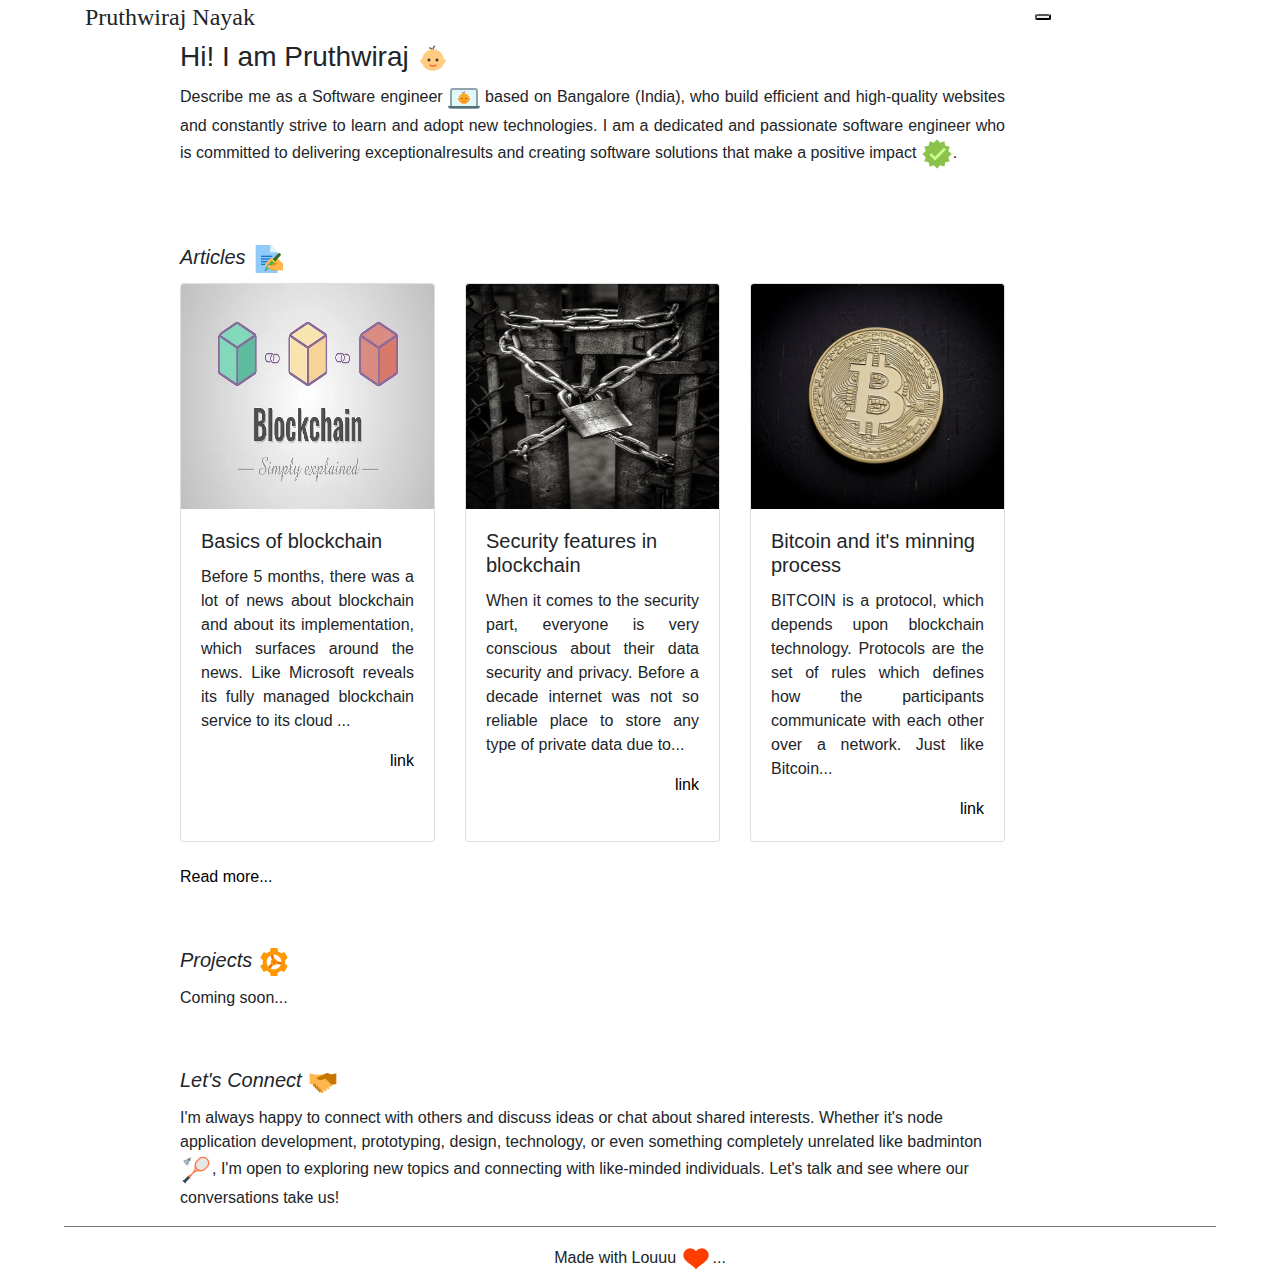
==== index.html @ 2539ef24 "lines justified and indentation added properly" ====
<!DOCTYPE html>
<html>

<head>
    <meta charset='utf-8'>
    <meta http-equiv='X-UA-Compatible' content='IE=edge'>
    <title>Pruthwiraj</title>
    <meta name='viewport' content='width=device-width, initial-scale=1'>
    <link rel='stylesheet' type='text/css' media='screen' href='css/index.css'>
    <link rel="stylesheet" href="https://cdn.jsdelivr.net/npm/bootstrap@4.3.1/dist/css/bootstrap.min.css"
        integrity="sha384-ggOyR0iXCbMQv3Xipma34MD+dH/1fQ784/j6cY/iJTQUOhcWr7x9JvoRxT2MZw1T" crossorigin="anonymous">
    <link rel="stylesheet" href="https://use.fontawesome.com/releases/v5.6.3/css/all.css"
        integrity="sha384-UHRtZLI+pbxtHCWp1t77Bi1L4ZtiqrqD80Kn4Z8NTSRyMA2Fd33n5dQ8lWUE00s/" crossorigin="anonymous">
</head>

<body>
    <div class="container">
        <div class="header row">
            <div class="author-name col-10">
                <h4>Pruthwiraj Nayak</h4>
            </div>
            <div class="col-2">
                <button class="toggle-button" onclick=" darkMode()">
                    <i id="db" class="fas fa-sun"></i>
                </button>
            </div>
        </div>
        <div class="content">
            <div class="about-me-section row">
                <div class="col-md-1"></div>
                <div class="about-me-header col-md-11">
                    <h3>Hi! I am Pruthwiraj <img class="align-middle" src="./public/icons/icons8-babys-room-32.png" />
                    </h3>
                </div>
                <div class="about-me-content col-md-12">
                    <div class="row">
                        <div class="col-md-1"></div>
                        <div class="col-md-9">
                            <p class="text-justify">
                                Describe me as a Software engineer <img class="align-middle"
                                    src="./public/icons/icons8-baby-app-32.png" /> based on Bangalore (India), who build
                                efficient and high-quality websites and constantly strive to learn and adopt new
                                technologies. I am a dedicated and passionate software engineer who is committed to
                                delivering exceptionalresults and creating software solutions that make a positive
                                impact <img class="align-middle" src="./public/icons/icons8-approval-32.png" />.
                            </p>
                        </div>
                        <div class="col-md-2"></div>
                    </div>
                </div>
            </div>
            <div class="article-section">
                <div class="row">
                    <div class="col-md-1"></div>
                    <div class="article-header col-md-11">
                        <h5>
                            <i>Articles</i>
                            <img class="align-middle" src="./public/icons/icons8-signing-a-document-32.png" />
                        </h5>
                    </div>
                </div>
                <div class="article-content row">
                    <div class="col-md-1"></div>
                    <div class="col-md-9">
                        <div class="card-deck">
                            <div class="card">
                                <img class="card-img-top" src="./public/images/article1.webp" alt="Card image cap">
                                <div class="card-body">
                                    <h5 class="card-title">Basics of blockchain</h5>
                                    <p class="card-text text-justify">
                                        Before 5 months, there was a lot of news about blockchain and about its
                                        implementation, which surfaces around the news. Like Microsoft reveals its fully
                                        managed blockchain service to its cloud ...
                                    </p>
                                    <a href="https://medium.com/the-capital/what-is-blockchain-and-basics-of-ethereum-blockchain-network-9e4bc2278b2c"
                                        class="card-link float-right" target="_blank">link
                                        <i id="db" class="fas fa-arrow-right"></i></a>
                                </div>
                            </div>
                            <div class="card">
                                <img class="card-img-top" src="./public/images/article2.jpg" alt="Card image cap">
                                <div class="card-body">
                                    <h5 class="card-title">Security features in blockchain</h5>
                                    <p class="card-text text-justify">
                                        When it comes to the security part, everyone is very conscious about their data
                                        security and privacy. Before a decade internet was not so reliable place to
                                        store any type of private data due to...
                                    </p>
                                    <a href="https://medium.com/@pruthwirajnayak08/security-features-of-blockchain-and-how-it-works-2870490d3461"
                                        class="card-link float-right" target="_blank">link
                                        <i id="db" class="fas fa-arrow-right"></i></a>
                                </div>
                            </div>
                            <div class="card">
                                <img class="card-img-top" src="./public/images/article3.jpg" alt="Card image cap">
                                <div class="card-body">
                                    <h5 class="card-title">Bitcoin and it's minning process</h5>
                                    <p class="card-text text-justify">
                                        BITCOIN is a protocol, which depends upon blockchain technology. Protocols are
                                        the set of rules which defines how the participants communicate with each other
                                        over a network. Just like Bitcoin...
                                    </p>
                                    <a href="https://medium.com/@pruthwirajnayak08/https-medium-com-pruthwirajnayak-what-is-bitcoin-and-how-its-mining-process-works-8cf5aa51d87f"
                                        class="card-link float-right" target="_blank">link
                                        <i id="db" class="fas fa-arrow-right"></i></a>
                                </div>
                            </div>
                        </div>
                    </div>
                    <div class="col-md-2"></div>
                </div>
                <div class="row">
                    <div class="col-md-1"></div>
                    <a id="read-more" href="https://medium.com/@pruthwirajnayak08/" target="_blank" class="col-md-4">
                        Read more...
                    </a>
                    <div class="col-md-7"></div>
                </div>
            </div>
            <div class="project-section row">
                <div class="col-md-1"></div>
                <div class="project-header col-md-11">
                    <h5>
                        <i>Projects</i>
                        <img class="align-middle" src="./public/icons/icons8-engineering-32.png" />
                    </h5>
                </div>
                <div class="col-md-1"></div>
                <div class="project-content col-md-11">
                    Coming soon...
                </div>
            </div>
            <div class="connect-section">
                <div class="connect-header row">
                    <div class="col-md-1"></div>
                    <div class="col-md-9">
                        <h5>
                            <i>Let's Connect</i>
                            <img class="align-middle" src="./public/icons/icons8-handshake-32.png" />
                        </h5>
                    </div>
                    <div class="col-md-2"></div>
                </div>
                <div class="connect-content row">
                    <div class="col-md-1"></div>
                    <div class="col-md-9">
                        I'm always happy to connect with others and discuss ideas or chat about shared interests.
                        Whether it's node application development, prototyping, design, technology, or even something
                        completely unrelated like badminton <img class="align-middle"
                            src="./public/icons/icons8-badminton-32.png" />, I'm open to exploring new topics and
                        connecting with like-minded individuals. Let's talk and see where our conversations take us!
                    </div>
                    <div class="col-md-2"></div>
                </div>
            </div>
        </div>
    </div>
    <hr />
    <div class="container">
        <div class="footer-section text-center">
            Made with Louuu <img class="align-middle" src="./public/icons/icons8-favorite-32.png" />...
        </div>
    </div>
    <script src='script/index.js'></script>
    <script src="https://code.jquery.com/jquery-3.3.1.slim.min.js"
        integrity="sha384-q8i/X+965DzO0rT7abK41JStQIAqVgRVzpbzo5smXKp4YfRvH+8abtTE1Pi6jizo"
        crossorigin="anonymous"></script>
    <script src="https://cdn.jsdelivr.net/npm/popper.js@1.14.7/dist/umd/popper.min.js"
        integrity="sha384-UO2eT0CpHqdSJQ6hJty5KVphtPhzWj9WO1clHTMGa3JDZwrnQq4sF86dIHNDz0W1"
        crossorigin="anonymous"></script>
    <script src="https://cdn.jsdelivr.net/npm/bootstrap@4.3.1/dist/js/bootstrap.min.js"
        integrity="sha384-JjSmVgyd0p3pXB1rRibZUAYoIIy6OrQ6VrjIEaFf/nJGzIxFDsf4x0xIM+B07jRM"
        crossorigin="anonymous"></script>
</body>

</html>
---- css/index.css ----
.dark-mode {
    background-color: #282626;
    color: white;
}

.author-name {
    font-family: 'Times New Roman', Times, serif;
    margin-top: 3px;
}

.toggle-button {
    margin-top: 3px;
    font-size: 20px;
    border-radius: 25%;
}

.article-header {
    padding-top: 5%;
}

#read-more {
    text-decoration: none;
    color: black;
    padding-top: 2%;
}

.card-deck {
    height: 70%;
}

.card-img-top {
    min-height: 25vh;
    max-height: 25vh;
}

.card-link {
    text-decoration: none;
    color: black;
}

.project-header {
    padding-top: 5%;
}

.connect-header {
    padding-top: 5%;
}

hr {
    height: 1px;
    border-width: 0;
    color: gray;
    background-color: gray;
    width: 90%;
}
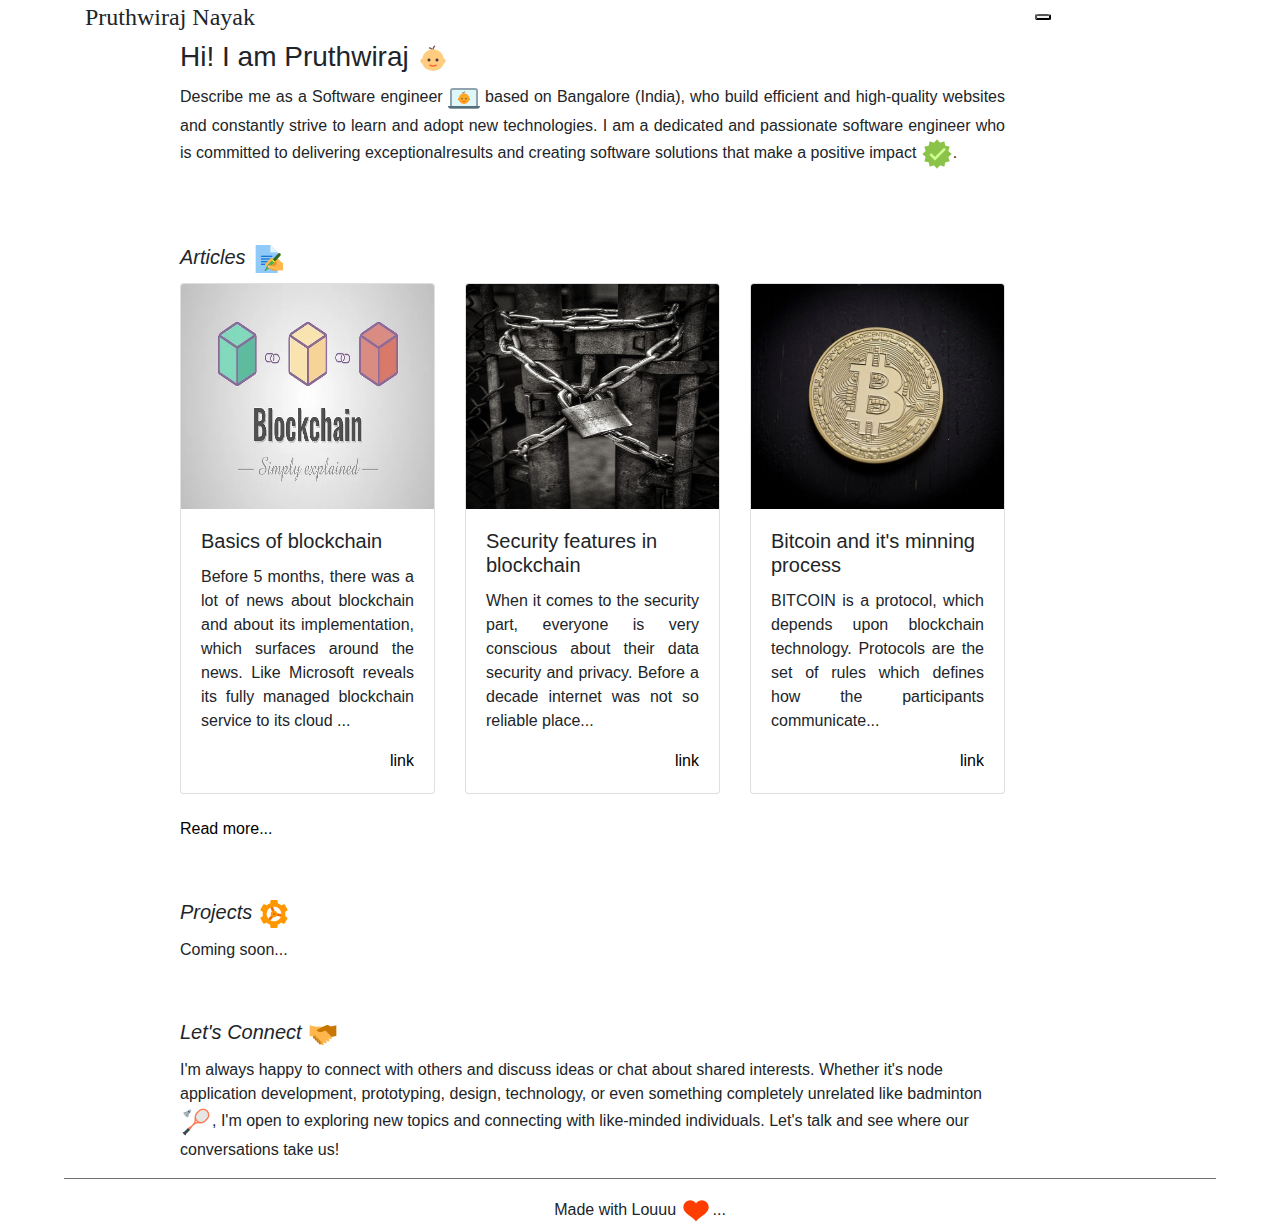
==== commit 862c8815: "article lines adjusted" ====
--- a/index.html
+++ b/index.html
@@ -83,8 +83,7 @@
                                     <h5 class="card-title">Security features in blockchain</h5>
                                     <p class="card-text text-justify">
                                         When it comes to the security part, everyone is very conscious about their data
-                                        security and privacy. Before a decade internet was not so reliable place to
-                                        store any type of private data due to...
+                                        security and privacy. Before a decade internet was not so reliable place...
                                     </p>
                                     <a href="https://medium.com/@pruthwirajnayak08/security-features-of-blockchain-and-how-it-works-2870490d3461"
                                         class="card-link float-right" target="_blank">link
@@ -97,8 +96,7 @@
                                     <h5 class="card-title">Bitcoin and it's minning process</h5>
                                     <p class="card-text text-justify">
                                         BITCOIN is a protocol, which depends upon blockchain technology. Protocols are
-                                        the set of rules which defines how the participants communicate with each other
-                                        over a network. Just like Bitcoin...
+                                        the set of rules which defines how the participants communicate...
                                     </p>
                                     <a href="https://medium.com/@pruthwirajnayak08/https-medium-com-pruthwirajnayak-what-is-bitcoin-and-how-its-mining-process-works-8cf5aa51d87f"
                                         class="card-link float-right" target="_blank">link
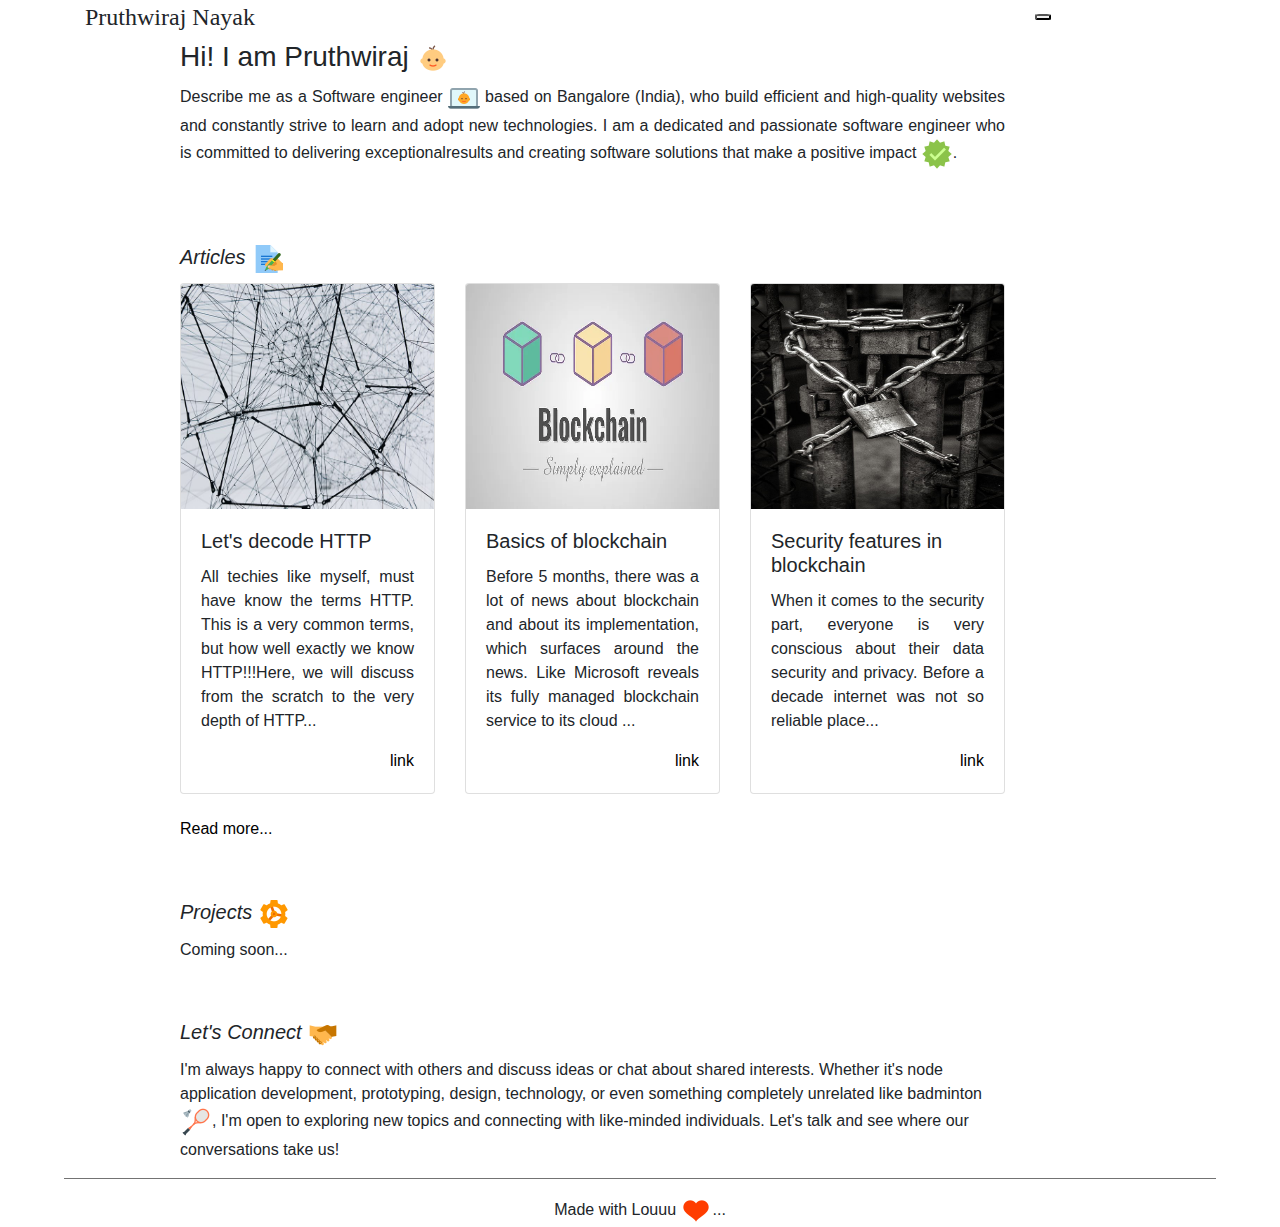
==== commit 1609320a: "new article added" ====
--- a/index.html
+++ b/index.html
@@ -64,6 +64,20 @@
                     <div class="col-md-9">
                         <div class="card-deck">
                             <div class="card">
+                                <img class="card-img-top" src="./public/images/article3.jpg" alt="Card image cap">
+                                <div class="card-body">
+                                    <h5 class="card-title">Let's decode HTTP</h5>
+                                    <p class="card-text text-justify">
+                                        All techies like myself, must have know the terms HTTP. This is a very common
+                                        terms, but how well exactly we know HTTP!!!Here, we will discuss from the
+                                        scratch to the very depth of HTTP...
+                                    </p>
+                                    <a href="https://medium.com/@pumpruw/lets-decode-http-b42cef6918ee"
+                                        class="card-link float-right" target="_blank">link
+                                        <i id="db" class="fas fa-arrow-right"></i></a>
+                                </div>
+                            </div>
+                            <div class="card">
                                 <img class="card-img-top" src="./public/images/article1.webp" alt="Card image cap">
                                 <div class="card-body">
                                     <h5 class="card-title">Basics of blockchain</h5>
@@ -86,19 +100,6 @@
                                         security and privacy. Before a decade internet was not so reliable place...
                                     </p>
                                     <a href="https://medium.com/@pruthwirajnayak08/security-features-of-blockchain-and-how-it-works-2870490d3461"
-                                        class="card-link float-right" target="_blank">link
-                                        <i id="db" class="fas fa-arrow-right"></i></a>
-                                </div>
-                            </div>
-                            <div class="card">
-                                <img class="card-img-top" src="./public/images/article3.jpg" alt="Card image cap">
-                                <div class="card-body">
-                                    <h5 class="card-title">Bitcoin and it's minning process</h5>
-                                    <p class="card-text text-justify">
-                                        BITCOIN is a protocol, which depends upon blockchain technology. Protocols are
-                                        the set of rules which defines how the participants communicate...
-                                    </p>
-                                    <a href="https://medium.com/@pruthwirajnayak08/https-medium-com-pruthwirajnayak-what-is-bitcoin-and-how-its-mining-process-works-8cf5aa51d87f"
                                         class="card-link float-right" target="_blank">link
                                         <i id="db" class="fas fa-arrow-right"></i></a>
                                 </div>
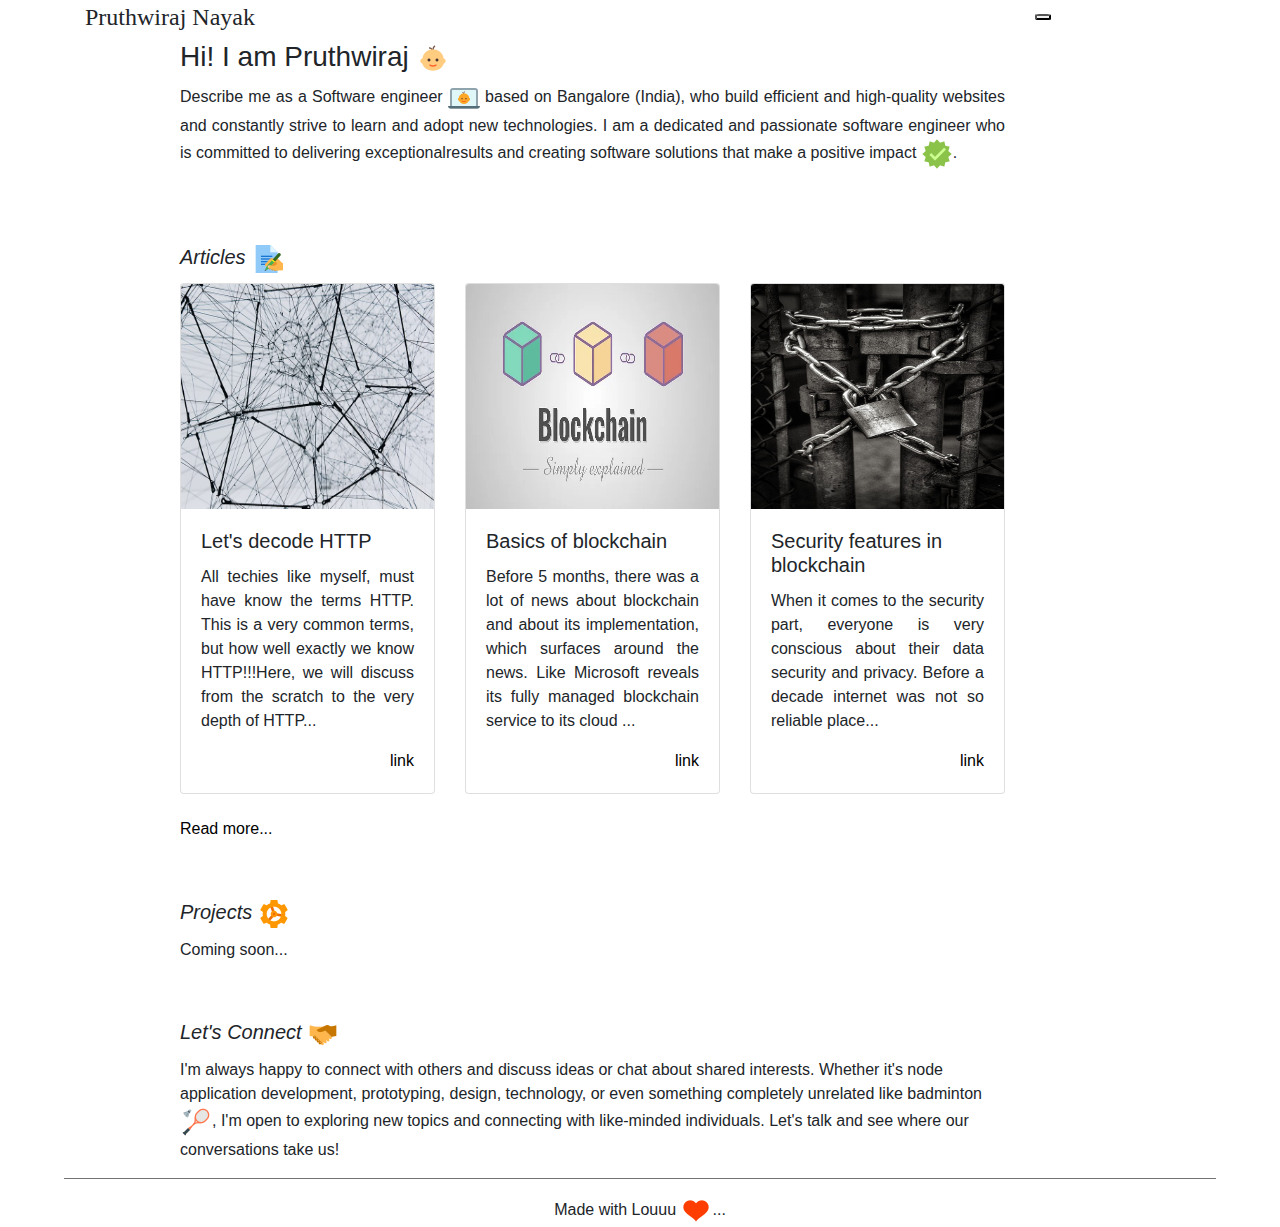
==== commit c84e978d: "article sizing modified for different screen" ====
--- a/index.html
+++ b/index.html
@@ -62,46 +62,53 @@
                 <div class="article-content row">
                     <div class="col-md-1"></div>
                     <div class="col-md-9">
-                        <div class="card-deck">
-                            <div class="card">
-                                <img class="card-img-top" src="./public/images/article3.jpg" alt="Card image cap">
-                                <div class="card-body">
-                                    <h5 class="card-title">Let's decode HTTP</h5>
-                                    <p class="card-text text-justify">
-                                        All techies like myself, must have know the terms HTTP. This is a very common
-                                        terms, but how well exactly we know HTTP!!!Here, we will discuss from the
-                                        scratch to the very depth of HTTP...
-                                    </p>
-                                    <a href="https://medium.com/@pumpruw/lets-decode-http-b42cef6918ee"
-                                        class="card-link float-right" target="_blank">link
-                                        <i id="db" class="fas fa-arrow-right"></i></a>
+                        <div class="row">
+                            <div class="col-lg-4">
+                                <div class="card">
+                                    <img class="card-img-top" src="./public/images/article3.jpg" alt="Card image cap">
+                                    <div class="card-body">
+                                        <h5 class="card-title">Let's decode HTTP</h5>
+                                        <p class="card-text text-justify">
+                                            All techies like myself, must have know the terms HTTP. This is a very
+                                            common terms, but how well exactly we know HTTP!!!Here, we will discuss from
+                                            the scratch to the very depth of HTTP...
+                                        </p>
+                                        <a href="https://medium.com/@pumpruw/lets-decode-http-b42cef6918ee"
+                                            class="card-link float-right" target="_blank">link
+                                            <i id="db" class="fas fa-arrow-right"></i></a>
+                                    </div>
                                 </div>
                             </div>
-                            <div class="card">
-                                <img class="card-img-top" src="./public/images/article1.webp" alt="Card image cap">
-                                <div class="card-body">
-                                    <h5 class="card-title">Basics of blockchain</h5>
-                                    <p class="card-text text-justify">
-                                        Before 5 months, there was a lot of news about blockchain and about its
-                                        implementation, which surfaces around the news. Like Microsoft reveals its fully
-                                        managed blockchain service to its cloud ...
-                                    </p>
-                                    <a href="https://medium.com/the-capital/what-is-blockchain-and-basics-of-ethereum-blockchain-network-9e4bc2278b2c"
-                                        class="card-link float-right" target="_blank">link
-                                        <i id="db" class="fas fa-arrow-right"></i></a>
+                            <div class="col-lg-4">
+                                <div class="card">
+                                    <img class="card-img-top" src="./public/images/article1.webp" alt="Card image cap">
+                                    <div class="card-body">
+                                        <h5 class="card-title">Basics of blockchain</h5>
+                                        <p class="card-text text-justify">
+                                            Before 5 months, there was a lot of news about blockchain and about its
+                                            implementation, which surfaces around the news. Like Microsoft reveals its
+                                            fully managed blockchain service to its cloud ...
+                                        </p>
+                                        <a href="https://medium.com/the-capital/what-is-blockchain-and-basics-of-ethereum-blockchain-network-9e4bc2278b2c"
+                                            class="card-link float-right" target="_blank">link
+                                            <i id="db" class="fas fa-arrow-right"></i></a>
+                                    </div>
                                 </div>
                             </div>
-                            <div class="card">
-                                <img class="card-img-top" src="./public/images/article2.jpg" alt="Card image cap">
-                                <div class="card-body">
-                                    <h5 class="card-title">Security features in blockchain</h5>
-                                    <p class="card-text text-justify">
-                                        When it comes to the security part, everyone is very conscious about their data
-                                        security and privacy. Before a decade internet was not so reliable place...
-                                    </p>
-                                    <a href="https://medium.com/@pruthwirajnayak08/security-features-of-blockchain-and-how-it-works-2870490d3461"
-                                        class="card-link float-right" target="_blank">link
-                                        <i id="db" class="fas fa-arrow-right"></i></a>
+                            <div class="col-lg-4">
+                                <div class="card">
+                                    <img class="card-img-top" src="./public/images/article2.jpg" alt="Card image cap">
+                                    <div class="card-body">
+                                        <h5 class="card-title">Security features in blockchain</h5>
+                                        <p class="card-text text-justify">
+                                            When it comes to the security part, everyone is very conscious about their
+                                            data security and privacy. Before a decade internet was not so reliable
+                                            place...
+                                        </p>
+                                        <a href="https://medium.com/@pumpruw/security-features-of-blockchain-and-how-it-works-2870490d3461"
+                                            class="card-link float-right" target="_blank">link
+                                            <i id="db" class="fas fa-arrow-right"></i></a>
+                                    </div>
                                 </div>
                             </div>
                         </div>
@@ -110,7 +117,7 @@
                 </div>
                 <div class="row">
                     <div class="col-md-1"></div>
-                    <a id="read-more" href="https://medium.com/@pruthwirajnayak08/" target="_blank" class="col-md-4">
+                    <a id="read-more" href="https://medium.com/@pumpruw/" target="_blank" class="col-md-4">
                         Read more...
                     </a>
                     <div class="col-md-7"></div>
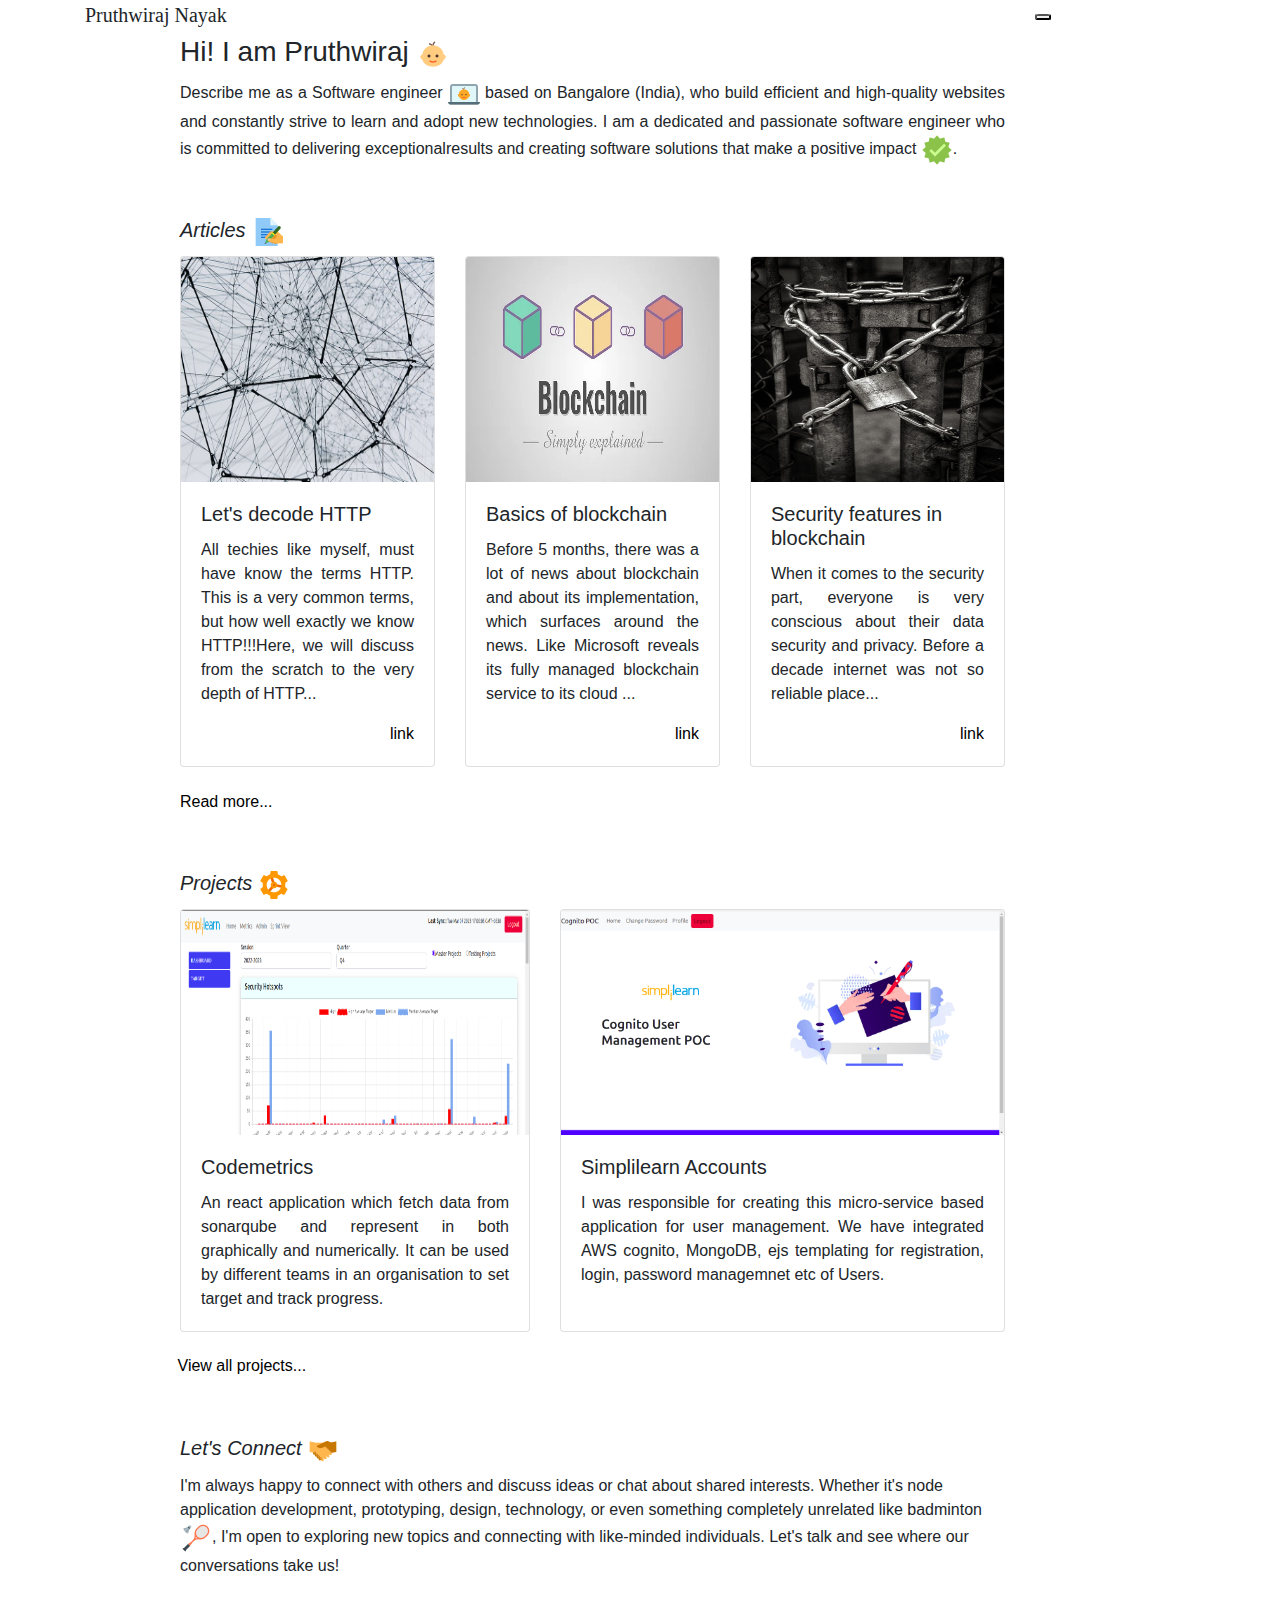
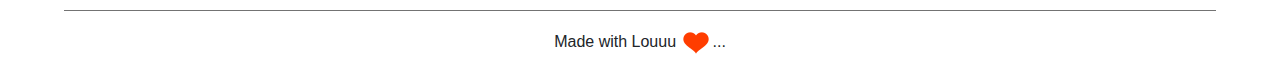
==== commit cc1c5b13: "projects section added" ====
--- a/index.html
+++ b/index.html
@@ -14,10 +14,10 @@
 </head>
 
 <body>
-    <div class="container">
+    <div class="container main">
         <div class="header row">
             <div class="author-name col-10">
-                <h4>Pruthwiraj Nayak</h4>
+                <h5>Pruthwiraj Nayak</h5>
             </div>
             <div class="col-2">
                 <button class="toggle-button" onclick=" darkMode()">
@@ -64,7 +64,7 @@
                     <div class="col-md-9">
                         <div class="row">
                             <div class="col-lg-4">
-                                <div class="card">
+                                <div class="card h-100">
                                     <img class="card-img-top" src="./public/images/article3.jpg" alt="Card image cap">
                                     <div class="card-body">
                                         <h5 class="card-title">Let's decode HTTP</h5>
@@ -80,7 +80,7 @@
                                 </div>
                             </div>
                             <div class="col-lg-4">
-                                <div class="card">
+                                <div class="card h-100">
                                     <img class="card-img-top" src="./public/images/article1.webp" alt="Card image cap">
                                     <div class="card-body">
                                         <h5 class="card-title">Basics of blockchain</h5>
@@ -96,7 +96,7 @@
                                 </div>
                             </div>
                             <div class="col-lg-4">
-                                <div class="card">
+                                <div class="card h-100">
                                     <img class="card-img-top" src="./public/images/article2.jpg" alt="Card image cap">
                                     <div class="card-body">
                                         <h5 class="card-title">Security features in blockchain</h5>
@@ -123,17 +123,52 @@
                     <div class="col-md-7"></div>
                 </div>
             </div>
-            <div class="project-section row">
-                <div class="col-md-1"></div>
-                <div class="project-header col-md-11">
-                    <h5>
-                        <i>Projects</i>
-                        <img class="align-middle" src="./public/icons/icons8-engineering-32.png" />
-                    </h5>
-                </div>
-                <div class="col-md-1"></div>
-                <div class="project-content col-md-11">
-                    Coming soon...
+            <div class="project-section">
+                <div class="project-header row">
+                    <div class="col-md-1"></div>
+                    <div class="col-md-11">
+                        <h5>
+                            <i>Projects</i>
+                            <img class="align-middle" src="./public/icons/icons8-engineering-32.png" />
+                        </h5>
+                    </div>
+                </div>
+                <div class="project-content row">
+                    <div class="col-lg-1"></div>
+                    <div class="col-lg-4">
+                        <div class="card h-100">
+                            <img class="card-img-top" src="./public/images/codemetrics.png" alt="Card image cap">
+                            <div class="card-body">
+                                <h5 class="card-title">Codemetrics</h5>
+                                <p class="card-text text-justify">
+                                    An react application which fetch data from sonarqube and represent in both
+                                    graphically and numerically. It can be used by different teams in an
+                                    organisation to set target and track progress.
+                                </p>
+                            </div>
+                        </div>
+                    </div>
+                    <div class="col-lg-5">
+                        <div class="card h-100">
+                            <img class="card-img-top" src="./public/images/cognito_poc.png" alt="Card image cap">
+                            <div class="card-body">
+                                <h5 class="card-title">Simplilearn Accounts</h5>
+                                <p class="card-text text-justify">
+                                    I was responsible for creating this micro-service based application for user
+                                    management. We have integrated AWS cognito, MongoDB, ejs templating for
+                                    registration, login, password managemnet etc of Users.
+                                </p>
+                            </div>
+                        </div>
+                    </div>
+                    <div class="col-lg-3"></div>
+                    <div class="col-md-12 row">
+                        <div class="col-md-1"></div>
+                        <a id="read-more" href='project.html' class="col-md-4">
+                            View all projects...
+                        </a>
+                        <div class="col-md-7"></div>
+                    </div>
                 </div>
             </div>
             <div class="connect-section">
@@ -150,11 +185,12 @@
                 <div class="connect-content row">
                     <div class="col-md-1"></div>
                     <div class="col-md-9">
-                        I'm always happy to connect with others and discuss ideas or chat about shared interests.
-                        Whether it's node application development, prototyping, design, technology, or even something
-                        completely unrelated like badminton <img class="align-middle"
-                            src="./public/icons/icons8-badminton-32.png" />, I'm open to exploring new topics and
-                        connecting with like-minded individuals. Let's talk and see where our conversations take us!
+                        <p>I'm always happy to connect with others and discuss ideas or chat about shared interests.
+                            Whether it's node application development, prototyping, design, technology, or even
+                            something completely unrelated like badminton <img class="align-middle"
+                                src="./public/icons/icons8-badminton-32.png" />, I'm open to exploring new topics and
+                            connecting with like-minded individuals. Let's talk and see where our conversations take us!
+                        </p>
                     </div>
                     <div class="col-md-2"></div>
                 </div>
--- a/css/index.css
+++ b/css/index.css
@@ -1,3 +1,7 @@
+.main {
+    min-height: 90vh;
+}
+
 .dark-mode {
     background-color: #282626;
     color: white;
@@ -15,17 +19,13 @@
 }
 
 .article-header {
-    padding-top: 5%;
+    padding-top: 3%;
 }
 
 #read-more {
     text-decoration: none;
     color: black;
     padding-top: 2%;
-}
-
-.card-deck {
-    height: 70%;
 }
 
 .card-img-top {
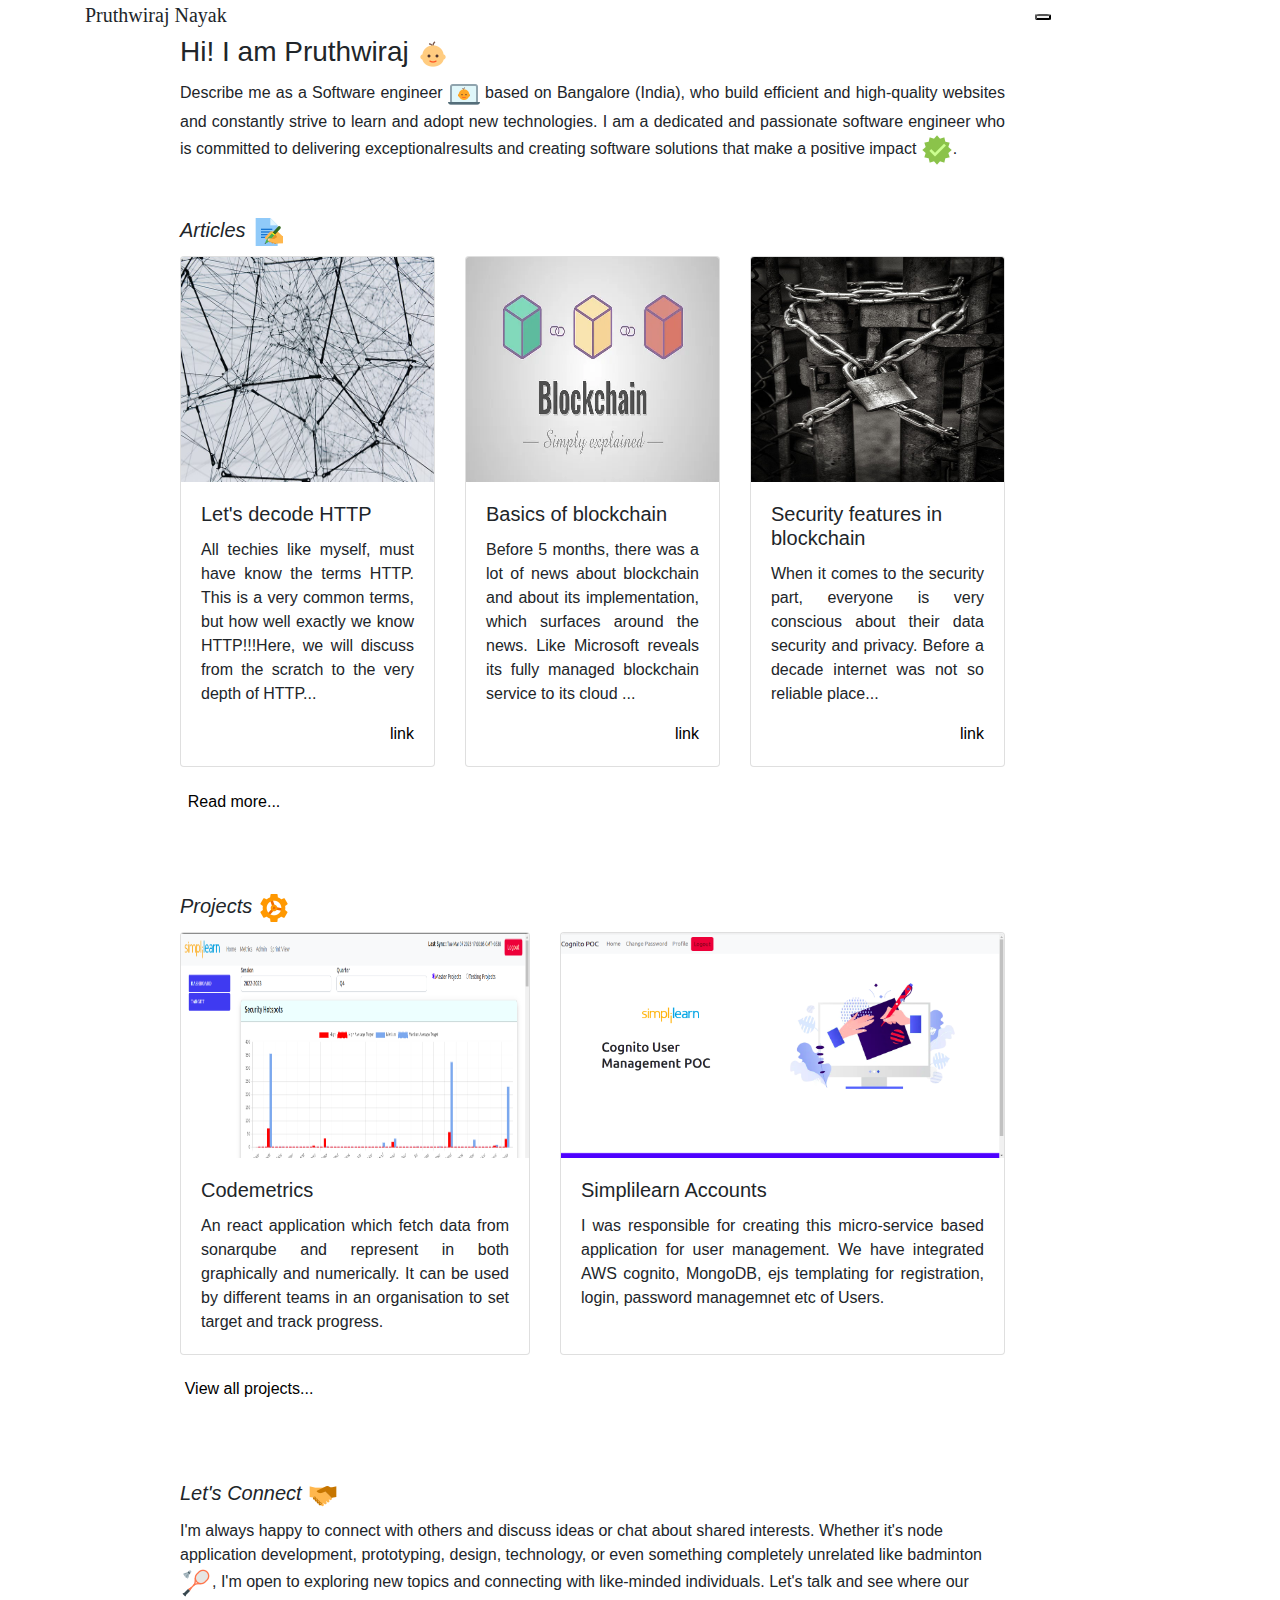
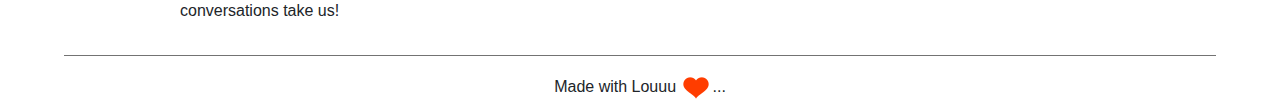
==== commit d72525b7: "dark mode adjusted for few components" ====
--- a/index.html
+++ b/index.html
@@ -117,7 +117,7 @@
                 </div>
                 <div class="row">
                     <div class="col-md-1"></div>
-                    <a id="read-more" href="https://medium.com/@pumpruw/" target="_blank" class="col-md-4">
+                    <a class="read-more" href="https://medium.com/@pumpruw/" target="_blank" class="col-md-4">
                         Read more...
                     </a>
                     <div class="col-md-7"></div>
@@ -164,7 +164,7 @@
                     <div class="col-lg-3"></div>
                     <div class="col-md-12 row">
                         <div class="col-md-1"></div>
-                        <a id="read-more" href='project.html' class="col-md-4">
+                        <a class="read-more" href='project.html' class="col-md-4">
                             View all projects...
                         </a>
                         <div class="col-md-7"></div>
--- a/css/index.css
+++ b/css/index.css
@@ -22,10 +22,10 @@
     padding-top: 3%;
 }
 
-#read-more {
+.read-more {
     text-decoration: none;
     color: black;
-    padding-top: 2%;
+    padding: 2%;
 }
 
 .card-img-top {
